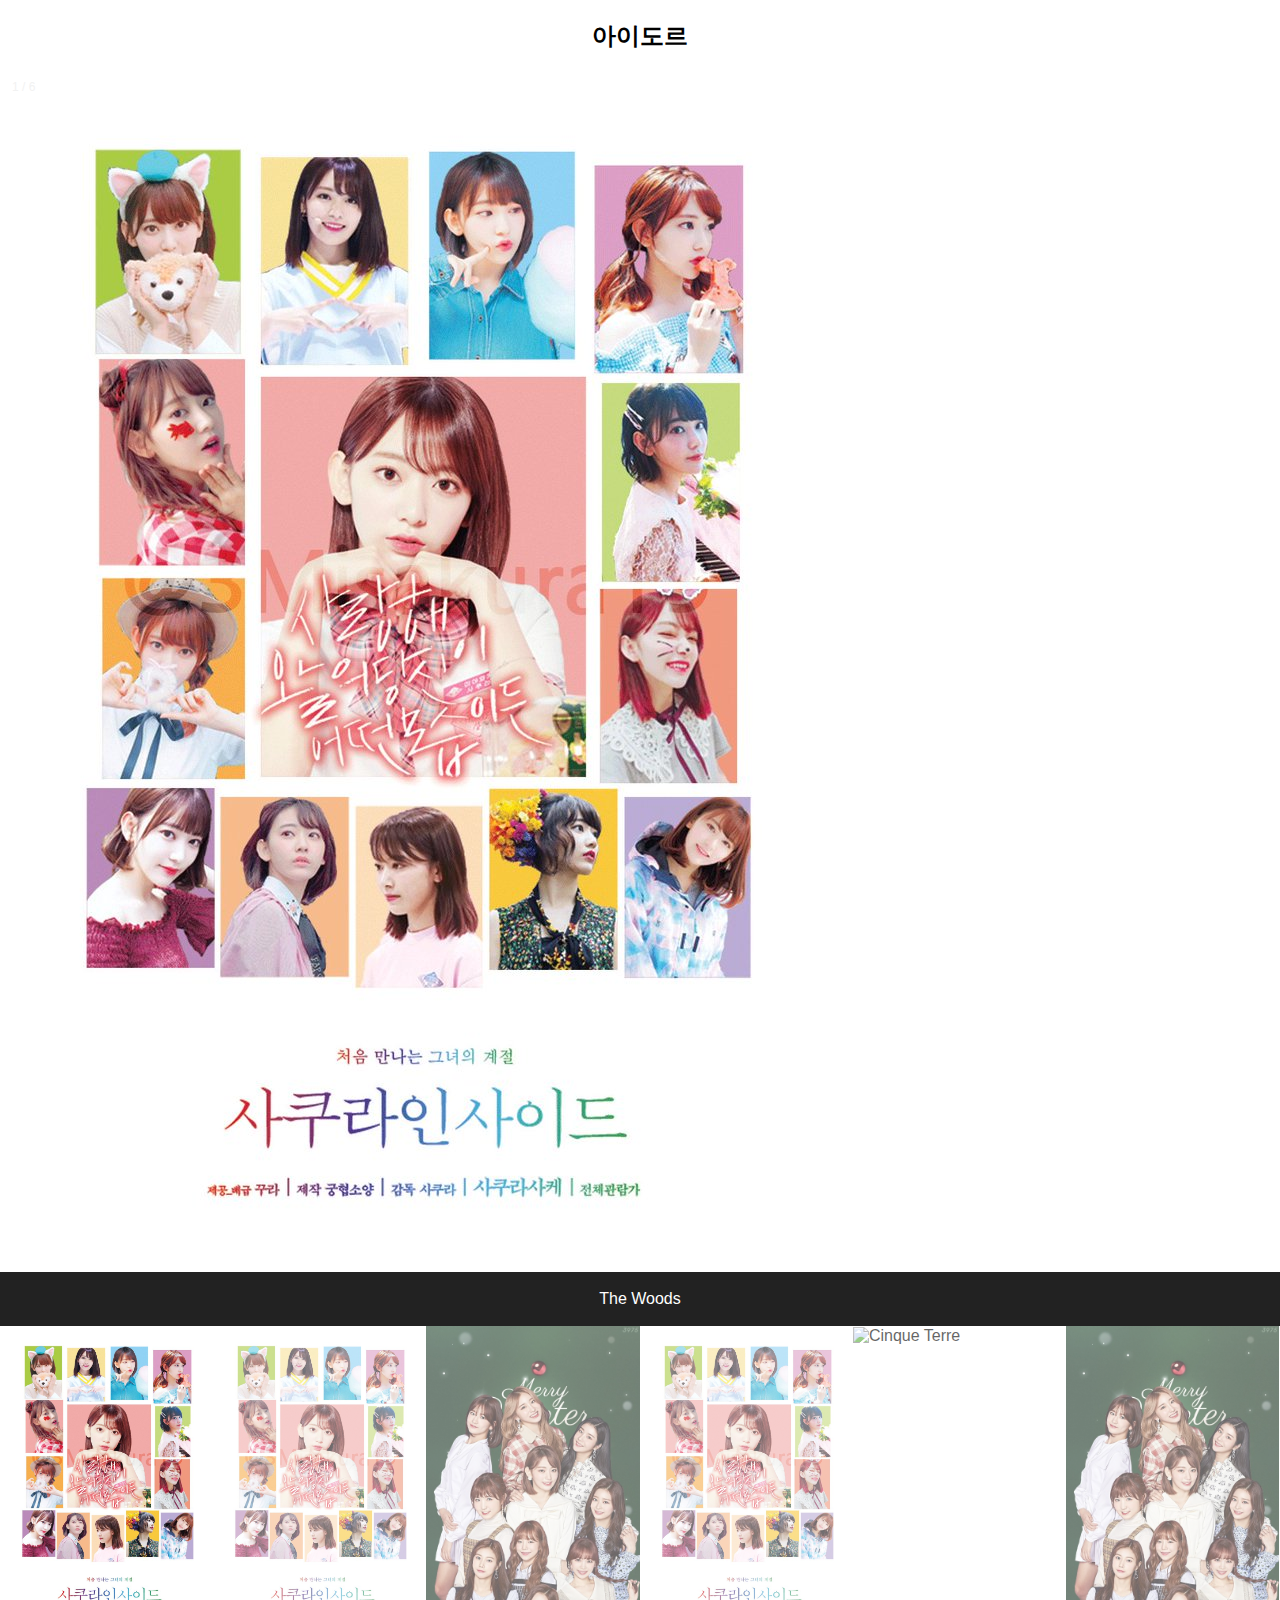
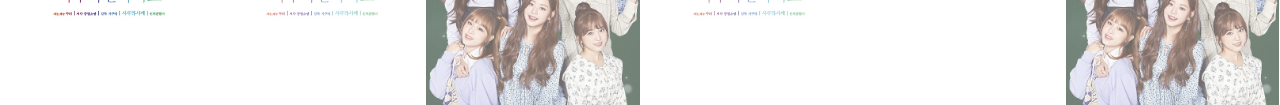
==== Firebase/public/03.idol.html @ 558a5570 "init" ====
<!DOCTYPE html>
<html>
<meta name="viewport" content="width=device-width, initial-scale=1">

<link rel="stylesheet" type="text/css" href="css/03.idol.css">

<body>

<h2 style="text-align:center">아이도르</h2>

<div class="container">
  <div class="mySlides">
    <div class="numbertext">1 / 6</div>
    <img src="img/1.jpg" >
  </div>

  <div class="mySlides">
    <div class="numbertext">2 / 6</div>
    <img src="img/1.jpg" >
  </div>

  <div class="mySlides">
    <div class="numbertext">3 / 6</div>
    <img src="img/2.jpg" >
  </div>
    
  <div class="mySlides">
    <div class="numbertext">4 / 6</div>
    <img src="img/1.jpg" >
  </div>

  <div class="mySlides">
    <div class="numbertext">5 / 6</div>
    <img src="img/3.gif" >
  </div>
    
  <div class="mySlides">
    <div class="numbertext">6 / 6</div>
    <img src="img/2.jpg" >
  </div>
    
  <a class="prev" onclick="plusSlides(-1)">❮</a>
  <a class="next" onclick="plusSlides(1)">❯</a>

  <div class="caption-container">
    <p id="caption"></p>
  </div>

  <div class="row">
    <div class="column">
      <img class="demo cursor" src="img/1.jpg" style="width:100%" onclick="currentSlide(1)" alt="The Woods">
    </div>
    <div class="column">
      <img class="demo cursor" src="img/1.jpg" style="width:100%" onclick="currentSlide(2)" alt="Cinque Terre">
    </div>
    <div class="column">
      <img class="demo cursor" src="img/2.jpg"style="width:100%" onclick="currentSlide(3)" alt="Mountains and fjords">
    </div>
        <div class="column">
      <img class="demo cursor" src="img/1.jpg" style="width:100%" onclick="currentSlide(4)" alt="The Woods">
    </div>
    <div class="column">
      <img class="demo cursor" src="img/3.gif" style="width:100%" onclick="currentSlide(5)" alt="Cinque Terre">
    </div>
    <div class="column">
      <img class="demo cursor" src="img/2.jpg"style="width:100%" onclick="currentSlide(6)" alt="Mountains and fjords">
    </div>
  </div>
</div>


<script type="text/javascript" src="js/03.idol.js"></script>

    
</body>
</html>
---- Firebase/public/css/03.idol.css ----
body {
    font-family: Arial;
    margin: 0;
  }
  
  * {
    box-sizing: border-box;
  }
  
  img {
    vertical-align: middle;
  }
  
  /* Position the image container (needed to position the left and right arrows) */
  .container {
    position: relative;
  }
  
  /* Hide the images by default */
  .mySlides {
    display: none;
  }
  
  /* Add a pointer when hovering over the thumbnail images */
  .cursor {
    cursor: pointer;
  }
  
  /* Next & previous buttons */
  .prev,
  .next {
    cursor: pointer;
    position: absolute;
    top: 40%;
    width: auto;
    padding: 16px;
    margin-top: -50px;
    color: white;
    font-weight: bold;
    font-size: 20px;
    border-radius: 0 3px 3px 0;
    user-select: none;
    -webkit-user-select: none;
  }
  
  /* Position the "next button" to the right */
  .next {
    right: 0;
    border-radius: 3px 0 0 3px;
  }
  
  /* On hover, add a black background color with a little bit see-through */
  .prev:hover,
  .next:hover {
    background-color: rgba(0, 0, 0, 0.8);
  }
  
  /* Number text (1/3 etc) */
  .numbertext {
    color: #f2f2f2;
    font-size: 12px;
    padding: 8px 12px;
    position: absolute;
    top: 0;
  }
  
  /* Container for image text */
  .caption-container {
    text-align: center;
    background-color: #222;
    padding: 2px 16px;
    color: white;
  }
  
  .row:after {
    content: "";
    display: table;
    clear: both;
  }
  
  /* Six columns side by side */
  .column {
    float: left;
    width: 16.66%;
  }
  
  /* Add a transparency effect for thumnbail images */
  .demo {
    opacity: 0.6;
  }
  
  .active,
  .demo:hover {
    opacity: 1;
  }
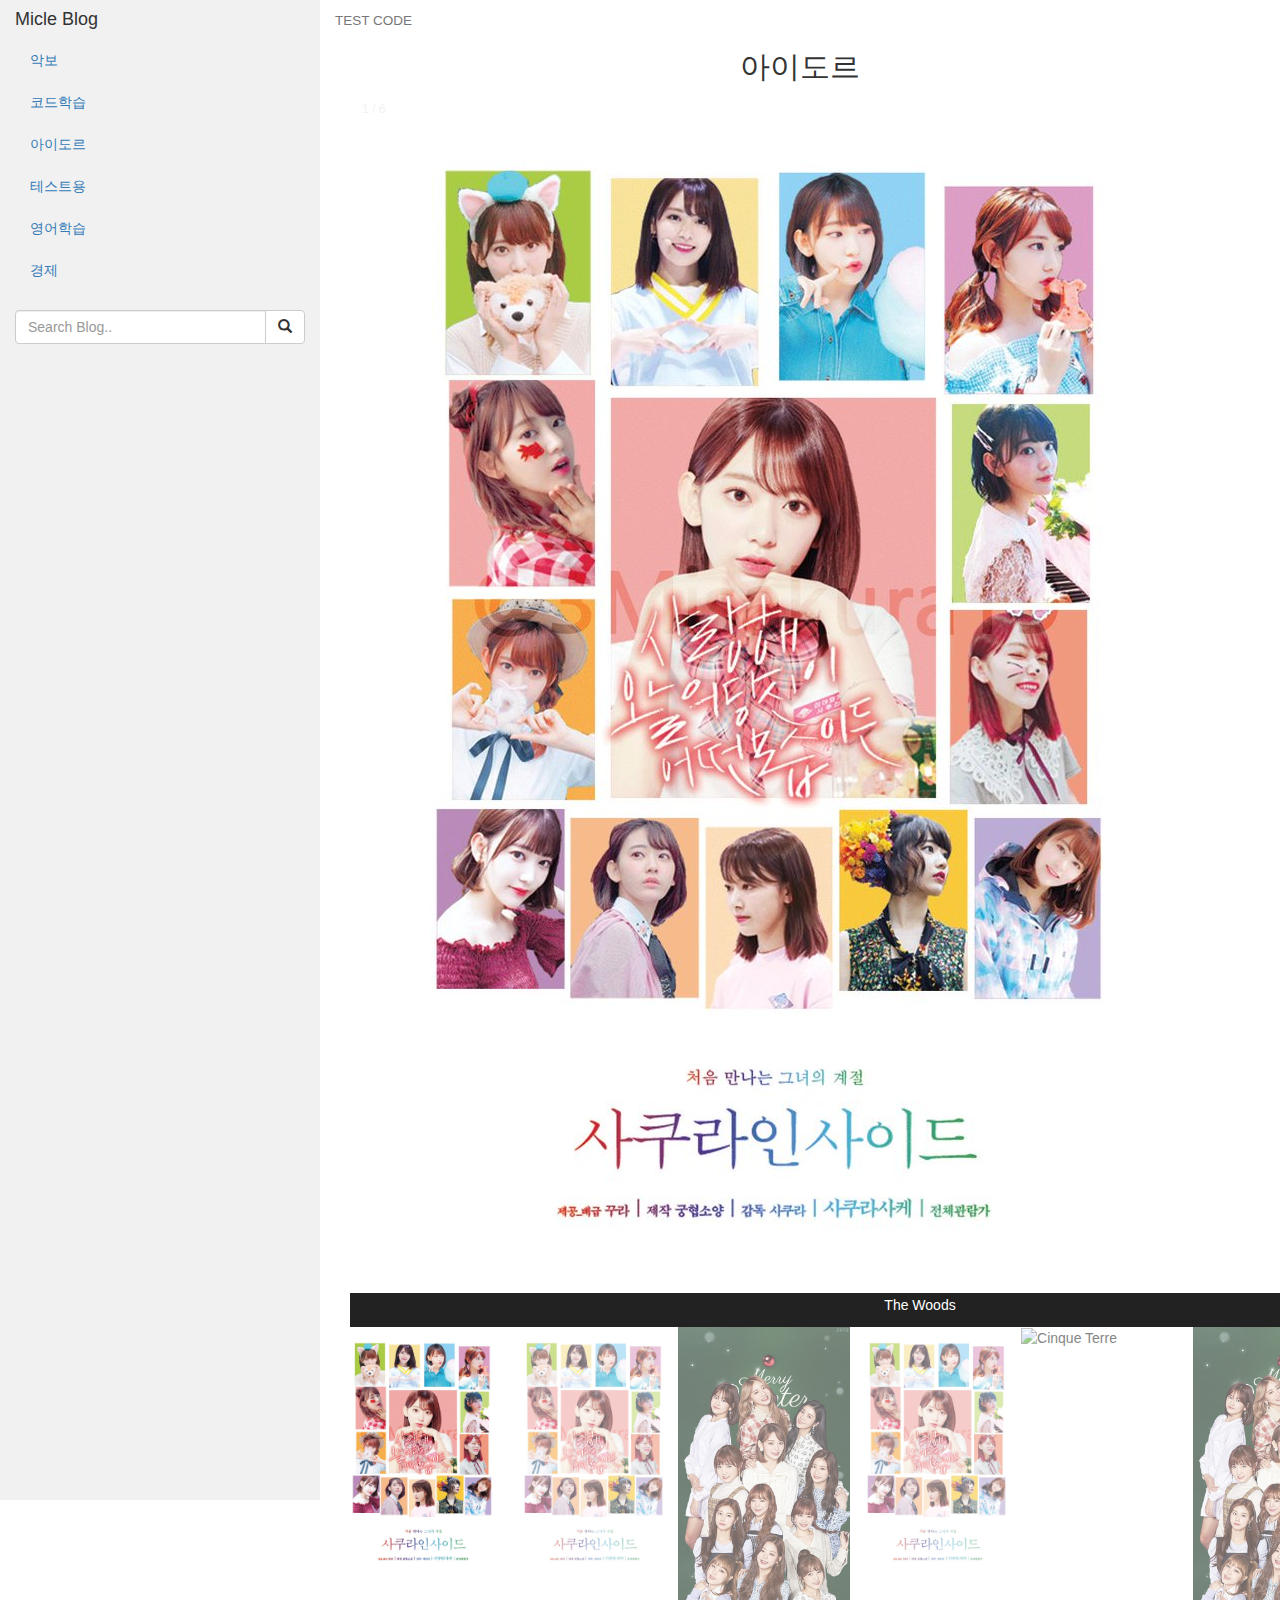
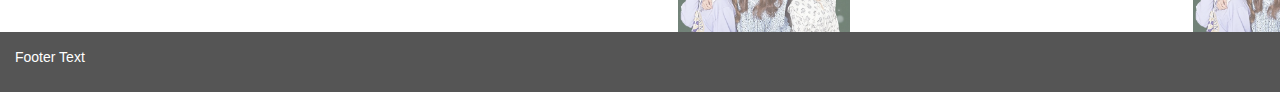
==== commit fde5361a: "init2" ====
--- a/Firebase/public/03.idol.html
+++ b/Firebase/public/03.idol.html
@@ -1,11 +1,52 @@
 <!DOCTYPE html>
-<html>
-<meta name="viewport" content="width=device-width, initial-scale=1">
+<html lang="en">
+<head>
+  <title>Bootstrap Example</title>
+  <!--자동 새로고침 -->
 
-<link rel="stylesheet" type="text/css" href="css/03.idol.css">
 
+  <meta charset="utf-8">
+  <meta name="viewport" content="width=device-width, initial-scale=1">
+  <link rel="stylesheet" href="https://maxcdn.bootstrapcdn.com/bootstrap/3.3.7/css/bootstrap.min.css">
+  <link rel="stylesheet" type="text/css" href="css/03.idol.css">
+
+  <script src="https://ajax.googleapis.com/ajax/libs/jquery/3.3.1/jquery.min.js"></script>
+  <script src="https://maxcdn.bootstrapcdn.com/bootstrap/3.3.7/js/bootstrap.min.js"></script>
+
+  <link rel="stylesheet" type="text/css" href="css/main.css">
+
+
+  </style>
+</head>
 <body>
 
+<div class="container-fluid">
+  <div class="row content">
+    <div class="col-sm-3 sidenav">
+      <h4>Micle Blog</h4>
+      <ul class="nav nav-pills nav-stacked">
+        <li id="active01"><a href="#section1" id= "menu01">home</a></li>
+        <li id="active02"><a href="02.code.html" id= "menu02">Friends</a></li>
+        <li id="active03"><a href="#idol.html" id= "menu03">Family</a></li>
+        <li id="active04"><a href="#section4" id= "menu04">Photos</a></li>
+        <li id="active05"><a href="#section4" id= "menu05">Photos</a></li>
+        <li id="active06"><a href="#section4" id= "menu06">Photos</a></li>
+      </ul><br>
+      <div class="input-group">
+        <input type="text" class="form-control" placeholder="Search Blog..">
+        <span class="input-group-btn">
+          <button class="btn btn-default" type="button">
+            <span class="glyphicon glyphicon-search"></span>
+          </button>
+        </span>
+      </div>
+    </div>
+
+
+    <div class="col-sm-9">
+      <h4><small>TEST CODE</small></h4>
+
+   
 <h2 style="text-align:center">아이도르</h2>
 
 <div class="container">
@@ -68,9 +109,26 @@
   </div>
 </div>
 
-
 <script type="text/javascript" src="js/03.idol.js"></script>
 
-    
+
+
+ 
+
+    </div>
+
+ </div>
+</div>
+
+
+
+<footer class="container-fluid">
+  <p>Footer Text</p>
+</footer>
+
+
+<script type="text/javascript" src="js/main.js"></script>
+<script type="text/javascript" src="js/02.code.js"></script>
+
 </body>
-</html>+</html>
--- a/Firebase/public/css/03.idol.css
+++ b/Firebase/public/css/03.idol.css
@@ -68,7 +68,7 @@
   .caption-container {
     text-align: center;
     background-color: #222;
-    padding: 2px 16px;
+    padding: 2px 10px;
     color: white;
   }
   
@@ -81,7 +81,7 @@
   /* Six columns side by side */
   .column {
     float: left;
-    width: 16.66%;
+    width: 14.66%;
   }
   
   /* Add a transparency effect for thumnbail images */
--- a/Firebase/public/css/main.css
+++ b/Firebase/public/css/main.css
@@ -0,0 +1,24 @@
+    /* Set height of the grid so .sidenav can be 100% (adjust if needed) */
+    .row.content {height: 1500px}
+    
+    /* Set gray background color and 100% height */
+    .sidenav {
+      background-color: #f1f1f1;
+      height: 100%;
+    }
+    
+    /* Set black background color, white text and some padding */
+    footer {
+      background-color: #555;
+      color: white;
+      padding: 15px;
+    }
+    
+    /* On small screens, set height to 'auto' for sidenav and grid */
+    @media screen and (max-width: 767px) {
+      .sidenav {
+        height: auto;
+        padding: 15px;
+      }
+      .row.content {height: auto;} 
+    }